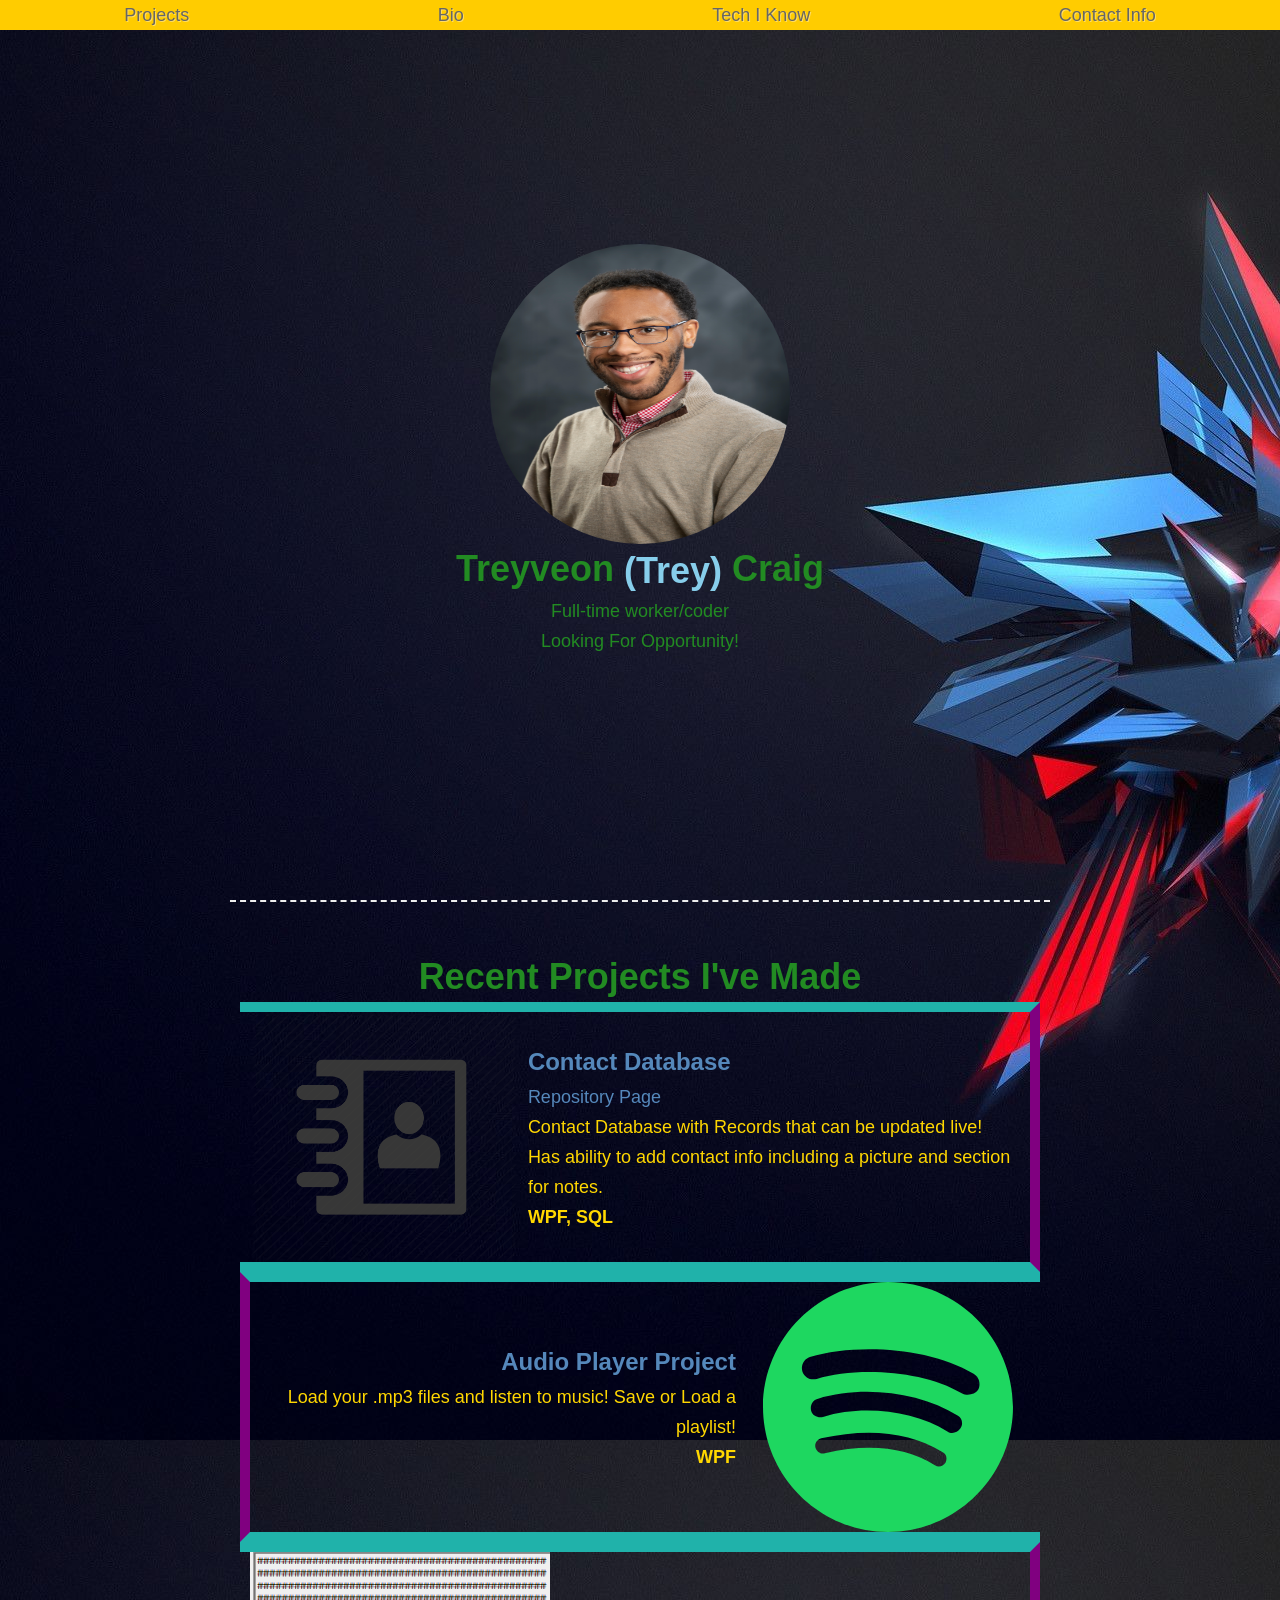
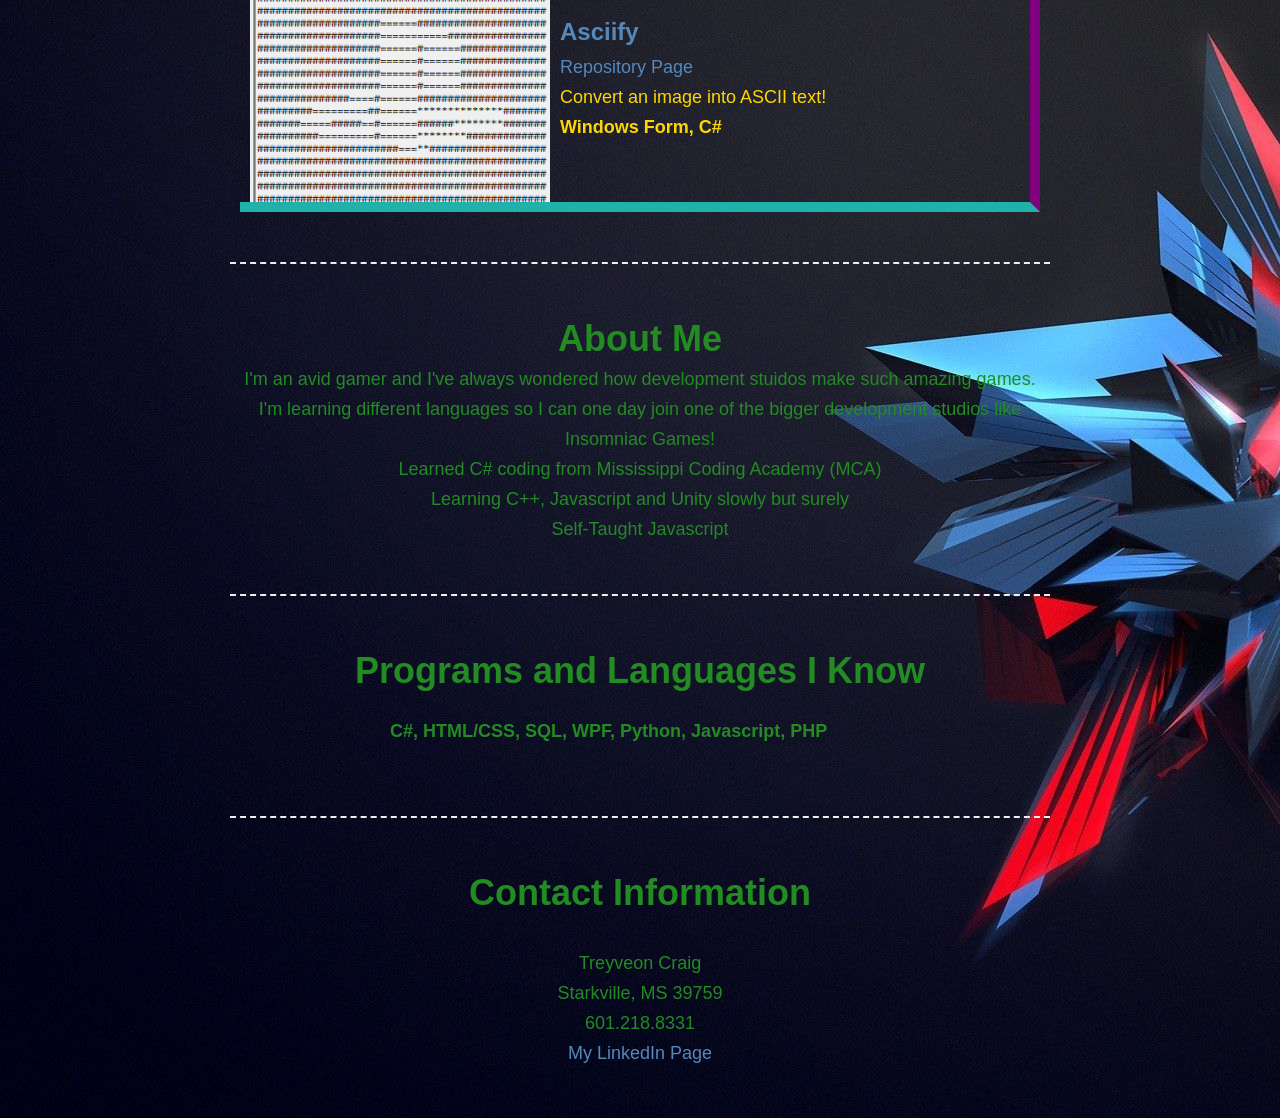
==== index.html @ c912edfa "Reuploaded Portfolio" ====
<!DOCTYPE html>
<html>
    <head>
        <title>Treyveon Craig</title>
        <link rel="stylesheet" href="styles.css" />
        <meta name="viewport" content="width=device-width,initial-scale=1" />
    </head>
        <body>
            <ul class="nav">
                <li><a href="#portfolio">Projects</a></li>
                <li><a href="#Bio">Bio</a></li>
                <li><a href="#Tech I Know">Tech I Know</a></li>
                <li><a href="#Contact Info">Contact Info</a></li>
            </ul>

            <section class="hero">
                <header>
                    <div class="headshot">                       
                        <img src ="images/Treyveon Craig.jpg" alt="Roxas"/>
                    </div>
                <h1>Treyveon <sub>Trey</sub> Craig</h1>
                <p>Full-time worker/coder</p> 
                <p>Looking For Opportunity!</p>
                </header>
            </section>

            <section id="portfolio">
                <header>
                    <h1>Recent Projects I've Made </h1>
                </header>

                <ul class="blocklist">
                    <li>
                        <img src="images/390bb357ed61cf518e72233dbc366bef.png" alt="Address Book" />
                        <div>
                            <h2><a href="" target="_blank">Contact Database</a></h2>
                            <a href="https://github.com/Trey-Craig/KH3-Memory-Match" target="_blank">Repository Page</a>
                            <p>Contact Database with Records that can be updated live!</p>
                            <p>Has ability to add contact info including a picture and section for notes.</p>
                            <ul class="list">
                                <li>WPF</li>
                                <li>SQL</li>
                            </ul>
                        </div>
                        
                    </li>

                    <li>
                        <img src="images/spotify.svg" alt="Audio Player" />
                        <div>
                            <h2><a href="https://github.com/Trey-Craig/Audio-Player" target="_blank">Audio Player Project</a></h2>
                            <p>Load your .mp3 files and listen to music! Save or Load a playlist!</p>
                            <ul class="list">
                                <li>WPF</li> 
                            </ul>
                    </div>
                    </li>

                    <li>
                        <img src="images/asciify.PNG" alt="Asciify" />
                        <div>
                            <h2><a href="https://trey-craig.github.io/Ocarina_Soundboard/" target="_blank">Asciify</a></h2>
                            <a href="https://github.com/Trey-Craig/Asciify" target="_blank">Repository Page</a>
                            <p>Convert an image into ASCII text!</p>
                            <ul class="list">
                                <li>Windows Form</li>
                                <li>C#</li>
                               
                            </ul>
                    </div>
                    </li>
                </ul>
            </section>

            <section id="Bio">
                <header>
                    <h1>About Me</h1>
                </header>
                    <div>
                        <p>I'm an avid gamer and I've always wondered how development stuidos make such amazing games. I'm learning different languages so I can one day join one of the bigger development studios like Insomniac Games!</p>
                        <p>Learned C# coding from Mississippi Coding Academy (MCA)</p>
                        <p>Learning C++, Javascript and Unity slowly but surely</p>
                        <p>Self-Taught Javascript</p>
                    </div>
                </section>

                <section id="Tech I Know">
                    <h1>Programs and  Languages I Know</h1>
                    <div class="prose">
                        <ul class="list">
                            <li>C#</li>
                            <li>HTML/CSS</li>
                            <li>SQL</li>
                            <li>WPF</li>
                            <li>Python</li>
                            <li>Javascript</li>
                            <li>PHP</li>
                        </ul>
                    </div>
                </section>

                <section id="Contact Info">
                    <h1>Contact Information</h1>
                    <address>
                        Treyveon Craig
                        Starkville, MS 39759
                        601.218.8331
                        <a href="https://www.linkedin.com/in/treyveon-craig-718452196/" target="_blank">My LinkedIn Page</a>
                    </address>
                </section>
        </body>
</html>
---- styles.css ----
*{
    margin:0;
    padding:0;
    border:0;
    font-size:inherit;
    font-weight:inherit;
    font-style:inherit;
    font-family:inherit;
    text-decoration:inherit;
    line-height:inherit;
    color:inherit;
}
html, body{
    font-family: "Helvetica Neue", Arial, Helvetica, sans-serif;
    font-size: 18px;
    line-height: 30px;
    color: forestgreen;
    /*text-shadow: 1px 1px 0px #fff;*/
    background-image: url('abstract_background.jpg');
}
body{
    text-align: center;
    overflow-x:hidden;
}

h1{
    font-size: 36px;
    line-height: 50px;
    font-weight:bold;
}

h1 sub{
   color: skyblue;
   vertical-align:middle; 
}

h1 sub:before{
    content:"(";
}

h1 sub:after{
    content:")";
}

h2{
    font-size:24px;
    line-height: 40px;
    font-weight:bold;
}
a{
    color:#58b;
}
a:hover{
    color: #369;
}
section{
    border-top: 2px dashed #eee;
    padding: 50px 10px;
    max-width: 800px;
    margin:0 auto;
}
section:target h1{
    animation:flash 1s;
}
@keyframes flash{
    from{
        text-shadow: 5px 5px 0px #fd6,
                     -5px -5px 0px #fd6;
    }
    to{
        text-shadow: 0px 0px 0px #fd6;
    }
}
address{
    white-space: pre-line;
    margin-bottom: 20 px;
}


.hero{
    height:100vh;
    min-height:400px;
    display:flex;
    flex-direction:column;
    justify-content:center;
    border: 0;
    padding: 0;
}

.hero img{
    width:100%;
    height:100%;
}


.headshot{
    width: 300px;
    height:300px;
    border-radius:50%;
    overflow:hidden;
    margin-left: auto;
    margin-right:auto;
    transition:transform 1s, box-shadow 1s;
    background-image:url("images/Sora.jpg");
    background-size: contain;
}

.headshot:hover{
    transform:rotate(360deg);
    box-shadow: 0px 0px 100px 50px blue,
                0px 0px 100px 20px #960 inset;
}
.headshot img{
    transition:opacity 1s;
}
.headshot:hover img{
    opacity: 0;
}

.list li{
    display:inline;
    font-weight:bold;
}

.list li:not(:last-child):after{
    content:", ";
}

.blocklist > li{
    display:flex;
    justify-content: center;
    border-style:solid;
    border-width: 10px;
    border-color: lightseagreen purple;
}

.blocklist > li > div{
    flex-grow:1;
    align-self:center;
    color: gold;
}
.blocklist > li > img{
    width:300px; 
    height:250px;
    margin: 0 10px;
}

.blocklist > li:nth-child(odd){
    flex-direction:row;
    text-align:left;
    border-left-width:0;
}

.blocklist > li:nth-child(even){
    flex-direction:row-reverse;
    text-align:right;
    border-right-width:0;
}

@media (max-width: 500px){
    .blocklist > li{
        display:block;
        text-align:center !important;
        border-width:0;
        margin:50px 0;
    }
}

.prose{
    text-align: justify;
    max-width: 500px;
    margin: 0 auto;
}

.prose p,
.prose ul{
    margin: 20px auto;
}

.prose li{
    list-style-position:inside;
    list-style-type: none;
    text-align: center;
}

.nav{
    width:100%;
    display:flex;
    position:fixed;
    z-index: 9999;
}
.nav li{
    list-style-type:none;
    flex-grow: 1;
}

.nav li a{
    display:block;
    line-height:50 px;
    background-color:#fc0;
    color: #666;
    text-shadow: 1px 1px 0px #fd6;
    transition:background-color 0.2s;
}

.nav li a:hover{
    background-color: #fa0;
}
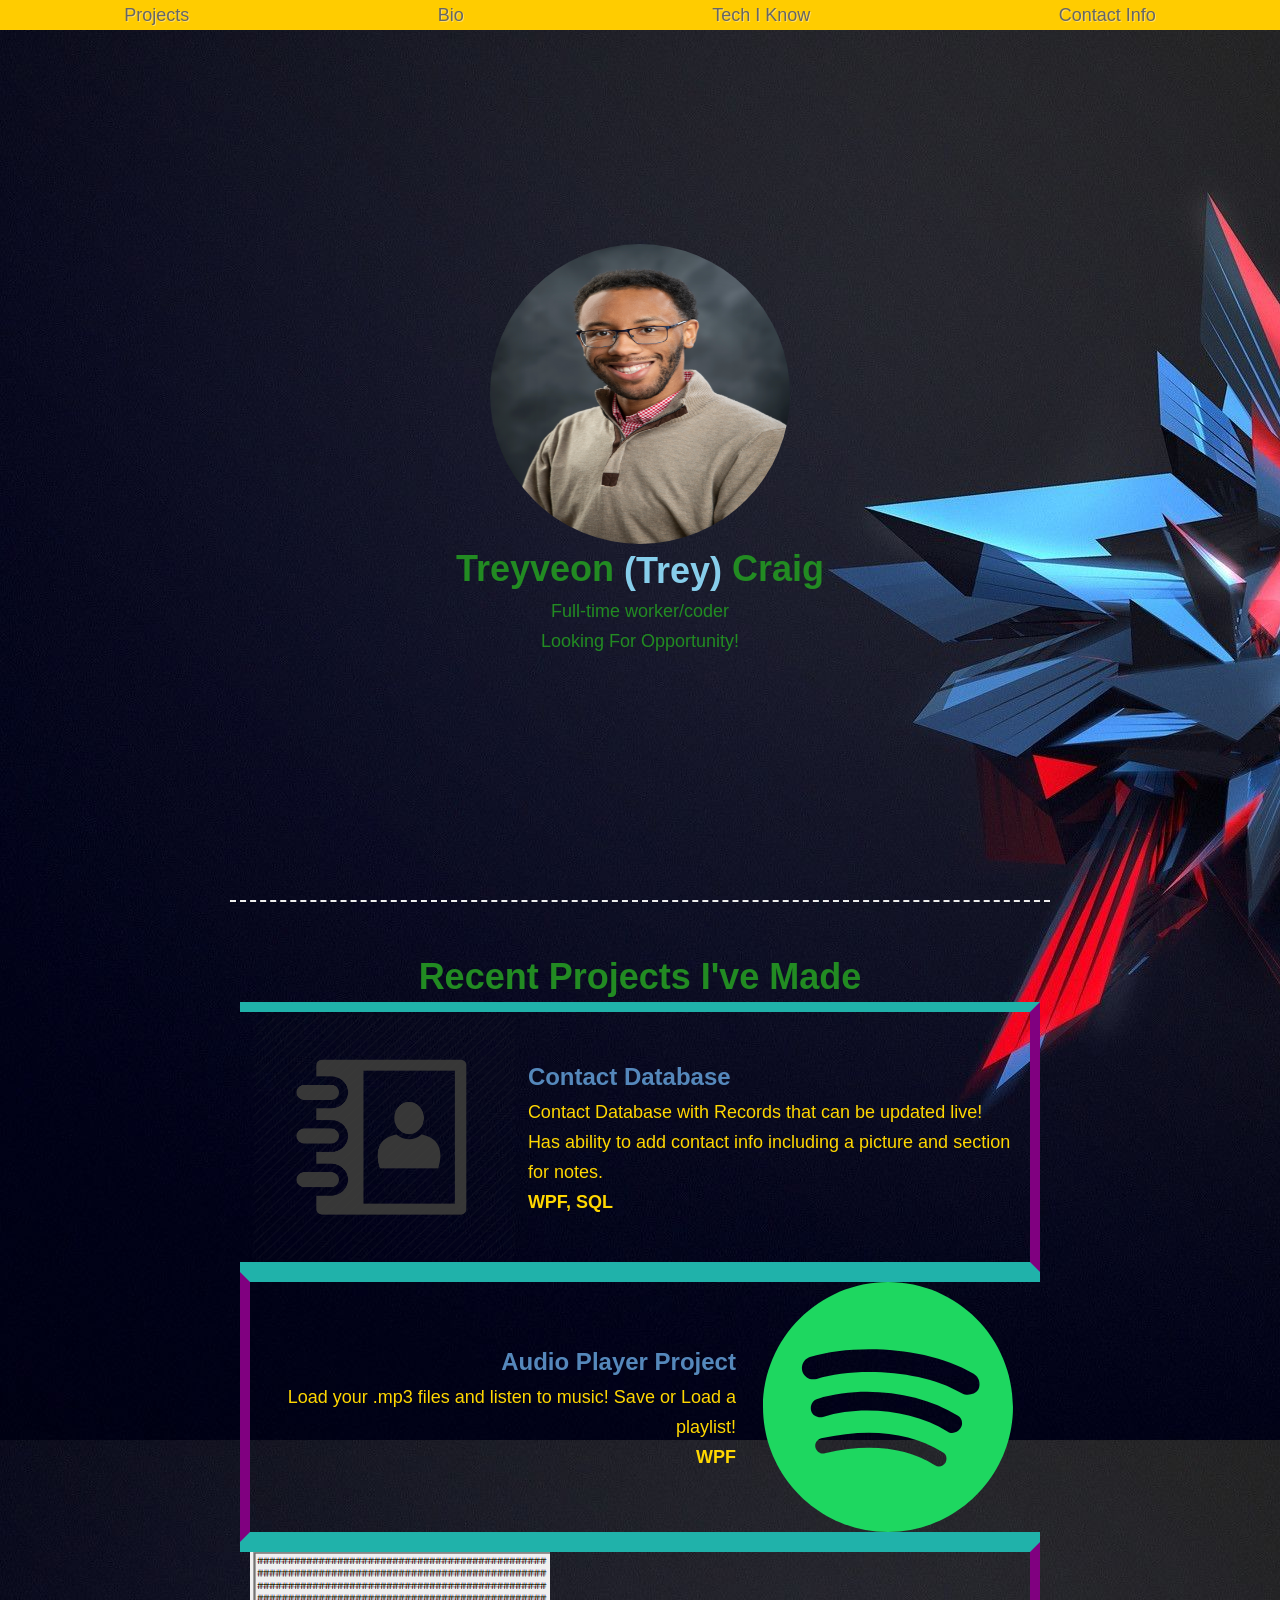
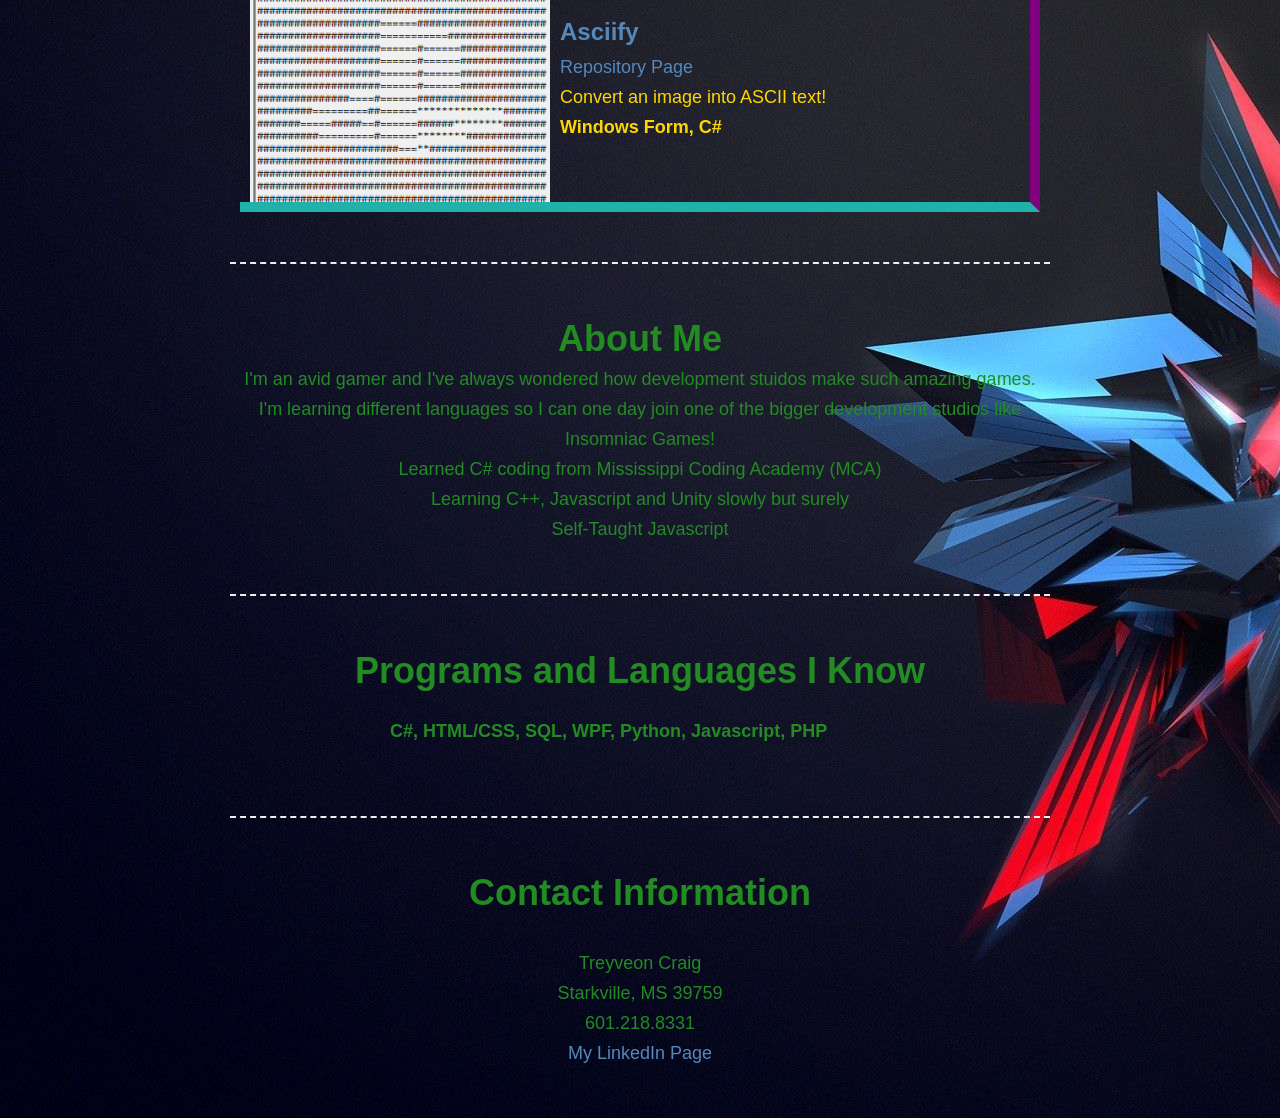
==== commit 4dd26fed: "Added database repository link" ====
--- a/index.html
+++ b/index.html
@@ -33,8 +33,7 @@
                     <li>
                         <img src="images/390bb357ed61cf518e72233dbc366bef.png" alt="Address Book" />
                         <div>
-                            <h2><a href="" target="_blank">Contact Database</a></h2>
-                            <a href="https://github.com/Trey-Craig/KH3-Memory-Match" target="_blank">Repository Page</a>
+                            <h2><a href="https://github.com/Trey-Craig/ContactDatabase" target="_blank">Contact Database</a></h2>
                             <p>Contact Database with Records that can be updated live!</p>
                             <p>Has ability to add contact info including a picture and section for notes.</p>
                             <ul class="list">
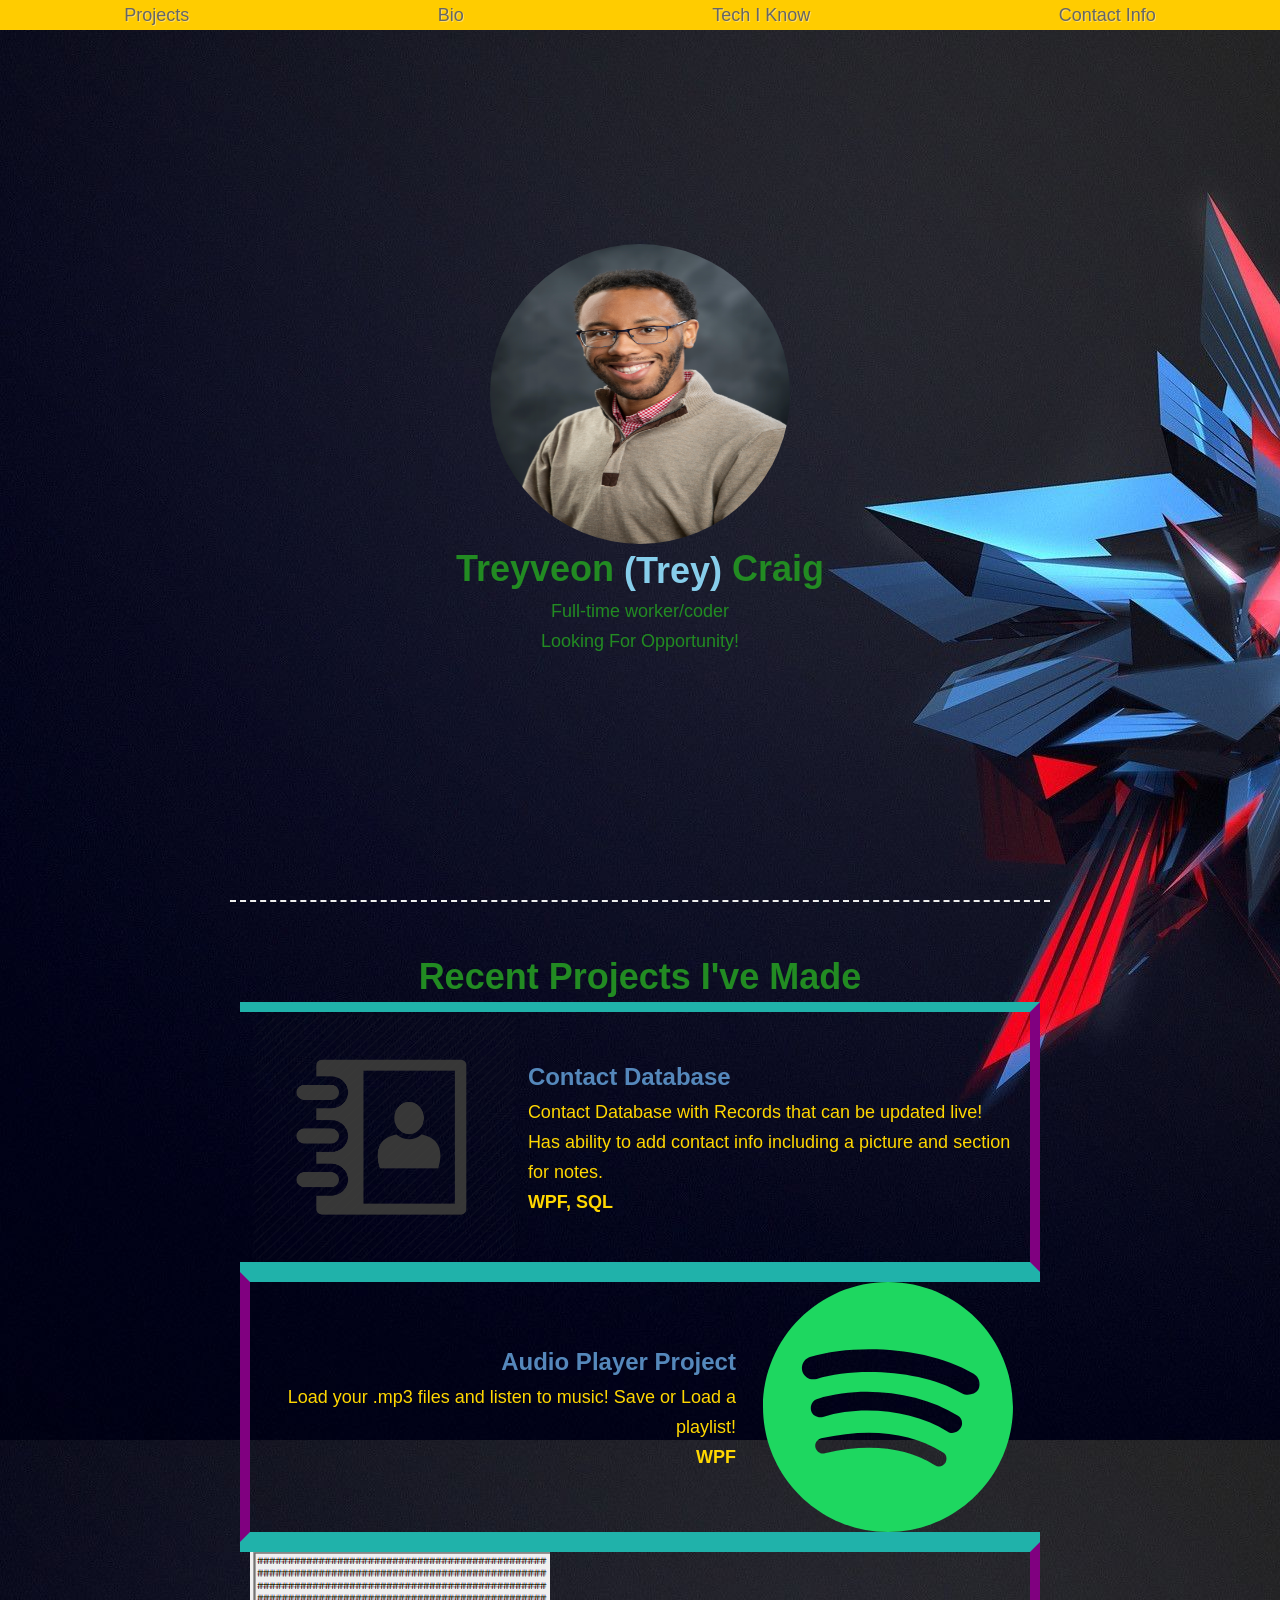
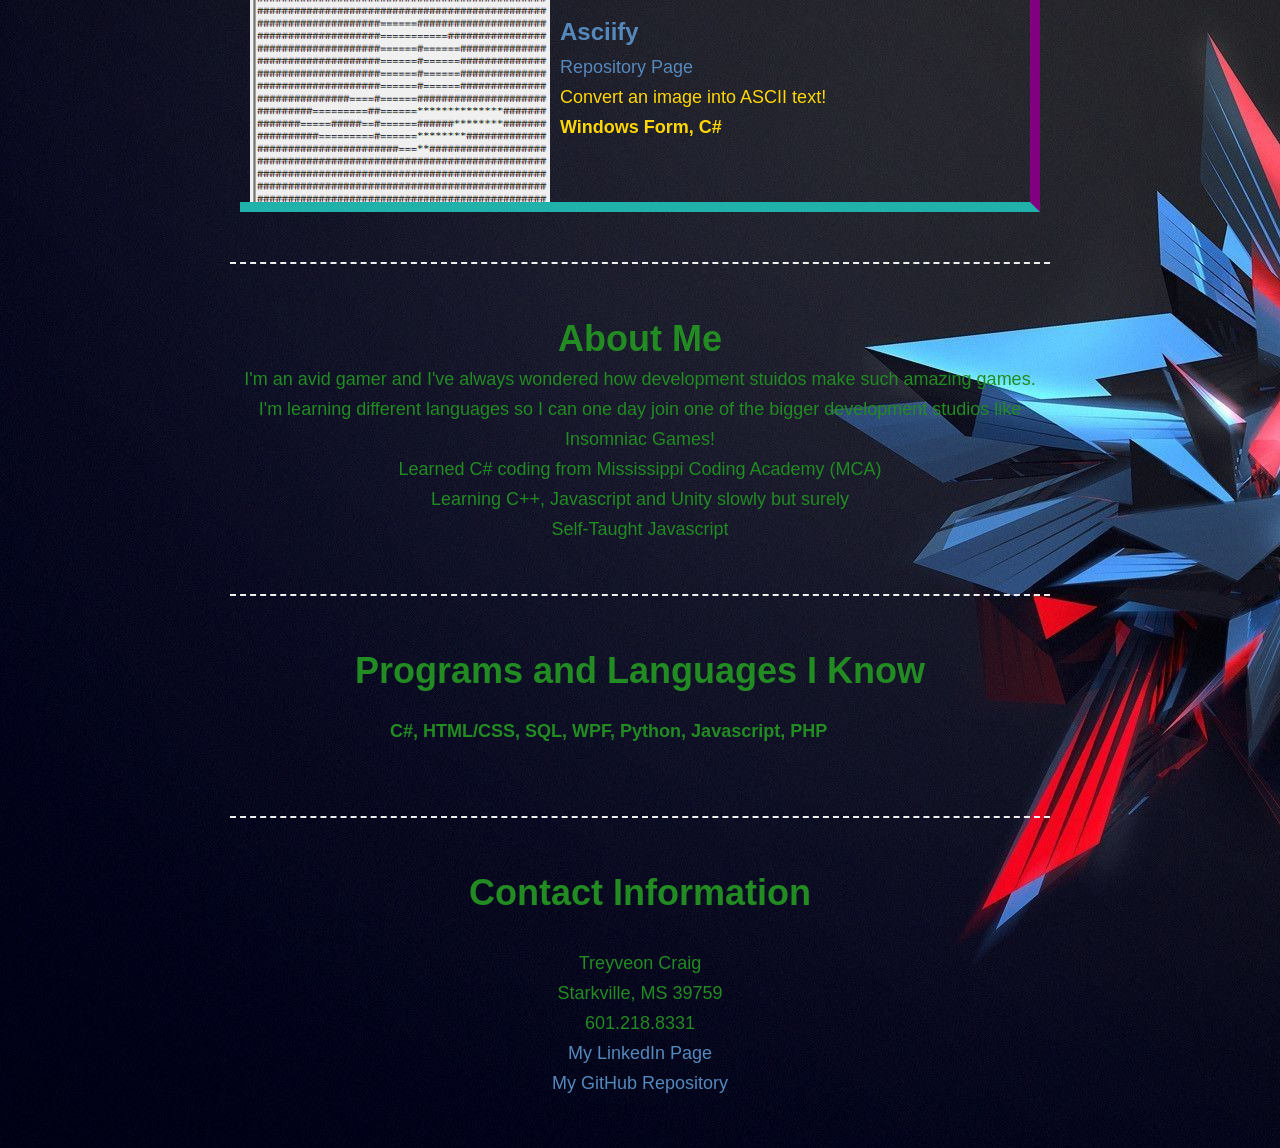
==== commit bbb8c963: "Update index.html" ====
--- a/index.html
+++ b/index.html
@@ -105,6 +105,7 @@
                         Starkville, MS 39759
                         601.218.8331
                         <a href="https://www.linkedin.com/in/treyveon-craig-718452196/" target="_blank">My LinkedIn Page</a>
+                        <a href="https://github.com/Trey-Craig" target="_blank">My GitHub Repository</a>
                     </address>
                 </section>
         </body>
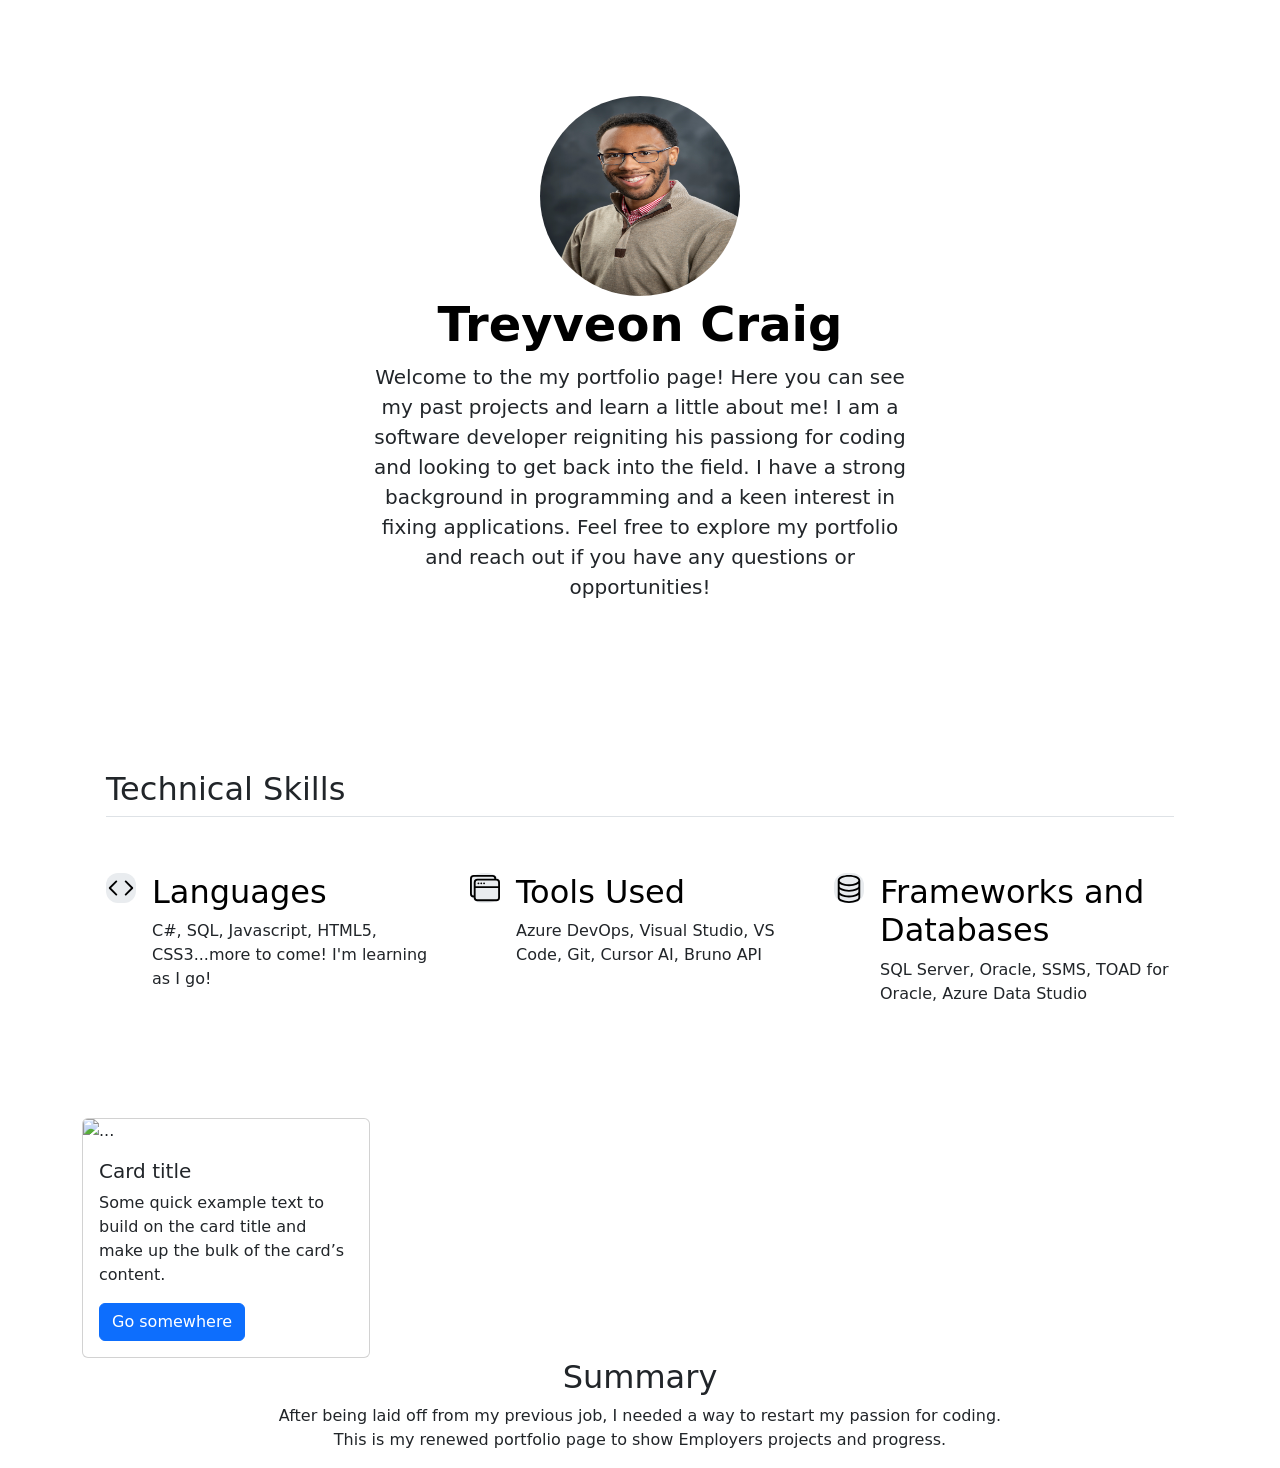
==== commit d5cd0e13: "Started framework for portfolio page" ====
--- a/index.html
+++ b/index.html
@@ -1,114 +1,120 @@
-<!DOCTYPE html>
-<html>
-    <head>
-        <title>Treyveon Craig</title>
-        <link rel="stylesheet" href="styles.css" />
-        <meta name="viewport" content="width=device-width,initial-scale=1" />
-    </head>
-        <body>
-            <ul class="nav">
-                <li><a href="#portfolio">Projects</a></li>
-                <li><a href="#Bio">Bio</a></li>
-                <li><a href="#Tech I Know">Tech I Know</a></li>
-                <li><a href="#Contact Info">Contact Info</a></li>
-            </ul>
-
-            <section class="hero">
-                <header>
-                    <div class="headshot">                       
-                        <img src ="images/Treyveon Craig.jpg" alt="Roxas"/>
-                    </div>
-                <h1>Treyveon <sub>Trey</sub> Craig</h1>
-                <p>Full-time worker/coder</p> 
-                <p>Looking For Opportunity!</p>
-                </header>
-            </section>
-
-            <section id="portfolio">
-                <header>
-                    <h1>Recent Projects I've Made </h1>
-                </header>
-
-                <ul class="blocklist">
-                    <li>
-                        <img src="images/390bb357ed61cf518e72233dbc366bef.png" alt="Address Book" />
-                        <div>
-                            <h2><a href="https://github.com/Trey-Craig/ContactDatabase" target="_blank">Contact Database</a></h2>
-                            <p>Contact Database with Records that can be updated live!</p>
-                            <p>Has ability to add contact info including a picture and section for notes.</p>
-                            <ul class="list">
-                                <li>WPF</li>
-                                <li>SQL</li>
-                            </ul>
-                        </div>
-                        
-                    </li>
-
-                    <li>
-                        <img src="images/spotify.svg" alt="Audio Player" />
-                        <div>
-                            <h2><a href="https://github.com/Trey-Craig/Audio-Player" target="_blank">Audio Player Project</a></h2>
-                            <p>Load your .mp3 files and listen to music! Save or Load a playlist!</p>
-                            <ul class="list">
-                                <li>WPF</li> 
-                            </ul>
-                    </div>
-                    </li>
-
-                    <li>
-                        <img src="images/asciify.PNG" alt="Asciify" />
-                        <div>
-                            <h2><a href="https://trey-craig.github.io/Ocarina_Soundboard/" target="_blank">Asciify</a></h2>
-                            <a href="https://github.com/Trey-Craig/Asciify" target="_blank">Repository Page</a>
-                            <p>Convert an image into ASCII text!</p>
-                            <ul class="list">
-                                <li>Windows Form</li>
-                                <li>C#</li>
-                               
-                            </ul>
-                    </div>
-                    </li>
-                </ul>
-            </section>
-
-            <section id="Bio">
-                <header>
-                    <h1>About Me</h1>
-                </header>
-                    <div>
-                        <p>I'm an avid gamer and I've always wondered how development stuidos make such amazing games. I'm learning different languages so I can one day join one of the bigger development studios like Insomniac Games!</p>
-                        <p>Learned C# coding from Mississippi Coding Academy (MCA)</p>
-                        <p>Learning C++, Javascript and Unity slowly but surely</p>
-                        <p>Self-Taught Javascript</p>
-                    </div>
-                </section>
-
-                <section id="Tech I Know">
-                    <h1>Programs and  Languages I Know</h1>
-                    <div class="prose">
-                        <ul class="list">
-                            <li>C#</li>
-                            <li>HTML/CSS</li>
-                            <li>SQL</li>
-                            <li>WPF</li>
-                            <li>Python</li>
-                            <li>Javascript</li>
-                            <li>PHP</li>
-                        </ul>
-                    </div>
-                </section>
-
-                <section id="Contact Info">
-                    <h1>Contact Information</h1>
-                    <address>
-                        Treyveon Craig
-                        Starkville, MS 39759
-                        601.218.8331
-                        <a href="https://www.linkedin.com/in/treyveon-craig-718452196/" target="_blank">My LinkedIn Page</a>
-                        <a href="https://github.com/Trey-Craig" target="_blank">My GitHub Repository</a>
-                    </address>
-                </section>
-        </body>
-</html>
-               
-                +<!doctype html>
+<html>
+<!doctype html>
+<html lang="en">
+
+<head>
+    <meta charset="UTF-8" />
+    <meta name="viewport" content="width=device-width, initial-scale=1.0" />
+    <title>Treyveon Portfolio Portal</title>
+    <link href="https://cdn.jsdelivr.net/npm/bootstrap@5.3.0-alpha3/dist/css/bootstrap.min.css" rel="stylesheet"
+        integrity="sha384-KK94CHFLLe+nY2dmCWGMq91rCGa5gtU4mk92HdvYe+M/SXH301p5ILy+dN9+nJOZ" crossorigin="anonymous" />
+    <link rel="stylesheet" href="./css/style.css" />
+</head>
+
+<body>
+    <!--Introduction-->
+    <section class="Intro">
+        <div>
+            <div class="container">
+                <div class="px-4 py-5 my-5 text-center">
+                    <img class="headshot" src="./assets/Treyveon Craig - Copy.jpg" alt="My PFP" />
+                    <h1 class="display-5 fw-bold text-body-emphasis">
+                        Treyveon Craig
+                    </h1>
+                    <div class="col-lg-6 mx-auto">
+                        <p class="lead mb-4">
+                            Welcome to the my portfolio page! Here you can see my past projects and learn a little about
+                            me!
+                            I am a software developer reigniting his passiong for coding and looking to get back into
+                            the field.
+                            I have a strong background in programming and a keen interest in fixing applications.
+                            Feel free to explore my portfolio and reach out if you have any questions or opportunities!
+                        </p>
+
+                    </div>
+                </div>
+            </div>
+        </div>
+    </section>
+
+    <!--Resume Page-->
+    <section>
+        <div class="container" id="resume">
+            <div class="container px-4 py-5" id="hanging-icons">
+                <h2 class="pb-2 border-bottom">Technical Skills</h2>
+                <div class="row g-4 py-5 row-cols-1 row-cols-lg-3">
+                    <div class="col d-flex align-items-start">
+                        <div
+                            class="icon-square text-body-emphasis bg-body-secondary d-inline-flex align-items-center justify-content-center fs-4 flex-shrink-0 me-3">
+                            <svg xmlns="http://www.w3.org/2000/svg" width="30" height="30" fill="currentcolor" class="bi bi-code" viewBox="0 0 16 16">
+  <path d="M5.854 4.854a.5.5 0 1 0-.708-.708l-3.5 3.5a.5.5 0 0 0 0 .708l3.5 3.5a.5.5 0 0 0 .708-.708L2.707 8zm4.292 0a.5.5 0 0 1 .708-.708l3.5 3.5a.5.5 0 0 1 0 .708l-3.5 3.5a.5.5 0 0 1-.708-.708L13.293 8z"/>
+</svg> </div>
+                        <div>
+                            <h3 class="fs-2 text-body-emphasis">Languages</h3>
+                            <p>C#, SQL, Javascript, HTML5, CSS3...more to come! I'm learning as I go!</p> 
+                        </div>
+                    </div>
+                    <div class="col d-flex align-items-start">
+                        <div
+                            class="icon-square text-body-emphasis bg-body-secondary d-inline-flex align-items-center justify-content-center fs-4 flex-shrink-0 me-3">
+                            <svg xmlns="http://www.w3.org/2000/svg" width="30" height="30" fill="currentColor" class="bi bi-window-stack" viewBox="0 0 16 16">
+  <path d="M4.5 6a.5.5 0 1 0 0-1 .5.5 0 0 0 0 1M6 6a.5.5 0 1 0 0-1 .5.5 0 0 0 0 1m2-.5a.5.5 0 1 1-1 0 .5.5 0 0 1 1 0"/>
+  <path d="M12 1a2 2 0 0 1 2 2 2 2 0 0 1 2 2v8a2 2 0 0 1-2 2H4a2 2 0 0 1-2-2 2 2 0 0 1-2-2V3a2 2 0 0 1 2-2zM2 12V5a2 2 0 0 1 2-2h9a1 1 0 0 0-1-1H2a1 1 0 0 0-1 1v8a1 1 0 0 0 1 1m1-4v5a1 1 0 0 0 1 1h10a1 1 0 0 0 1-1V8zm12-1V5a1 1 0 0 0-1-1H4a1 1 0 0 0-1 1v2z"/>
+</svg> </div>
+                        <div>
+                            <h3 class="fs-2 text-body-emphasis">Tools Used</h3>
+                            <p> Azure DevOps, Visual Studio, VS Code, Git, Cursor AI, Bruno API</p>
+                        </div>
+                    </div>
+                    <div class="col d-flex align-items-start">
+                        <div
+                            class="icon-square text-body-emphasis bg-body-secondary d-inline-flex align-items-center justify-content-center fs-4 flex-shrink-0 me-3">
+                            <svg xmlns="http://www.w3.org/2000/svg" width="30" height="30" fill="currentColor" class="bi bi-database" viewBox="0 0 16 16">
+  <path d="M4.318 2.687C5.234 2.271 6.536 2 8 2s2.766.27 3.682.687C12.644 3.125 13 3.627 13 4c0 .374-.356.875-1.318 1.313C10.766 5.729 9.464 6 8 6s-2.766-.27-3.682-.687C3.356 4.875 3 4.373 3 4c0-.374.356-.875 1.318-1.313M13 5.698V7c0 .374-.356.875-1.318 1.313C10.766 8.729 9.464 9 8 9s-2.766-.27-3.682-.687C3.356 7.875 3 7.373 3 7V5.698c.271.202.58.378.904.525C4.978 6.711 6.427 7 8 7s3.022-.289 4.096-.777A5 5 0 0 0 13 5.698M14 4c0-1.007-.875-1.755-1.904-2.223C11.022 1.289 9.573 1 8 1s-3.022.289-4.096.777C2.875 2.245 2 2.993 2 4v9c0 1.007.875 1.755 1.904 2.223C4.978 15.71 6.427 16 8 16s3.022-.289 4.096-.777C13.125 14.755 14 14.007 14 13zm-1 4.698V10c0 .374-.356.875-1.318 1.313C10.766 11.729 9.464 12 8 12s-2.766-.27-3.682-.687C3.356 10.875 3 10.373 3 10V8.698c.271.202.58.378.904.525C4.978 9.71 6.427 10 8 10s3.022-.289 4.096-.777A5 5 0 0 0 13 8.698m0 3V13c0 .374-.356.875-1.318 1.313C10.766 14.729 9.464 15 8 15s-2.766-.27-3.682-.687C3.356 13.875 3 13.373 3 13v-1.302c.271.202.58.378.904.525C4.978 12.71 6.427 13 8 13s3.022-.289 4.096-.777c.324-.147.633-.323.904-.525"/>
+</svg> </div>
+                        <div>
+                            <h3 class="fs-2 text-body-emphasis">Frameworks and Databases</h3>
+                            <p>SQL Server, Oracle, SSMS, TOAD for Oracle, Azure Data Studio</p>
+                        </div>
+                    </div>
+                </div>
+            </div>
+        </div>
+
+
+    </section>
+
+    <!--Past Works-->
+    <section>
+        <div class="container">
+            <div class="card" style="width: 18rem;">
+  <img src="..." class="card-img-top" alt="...">
+  <div class="card-body col-lg">
+    <h5 class="card-title">Card title</h5>
+    <p class="card-text">Some quick example text to build on the card title and make up the bulk of the card’s content.</p>
+    <a href="#" class="btn btn-primary">Go somewhere</a>
+  </div>
+</div>
+        </div>
+        
+
+    </section>
+
+    <!--About Me-->
+    <section></section>
+
+    <!--Contact Me-->
+    <section>
+        <div class="container text-center">
+            <h2>Summary</h2>
+            <p>After being laid off from my previous job, I needed a way to restart my passion for coding.</br>
+                This is my renewed portfolio page to show Employers projects and progress.</p>
+
+        </div>
+    </section>
+</body>
+
+</html>
+
+</html>
--- a/css/style.css
+++ b/css/style.css
@@ -0,0 +1,9 @@
+.headshot {
+    border-radius: 50%;
+    height: 200px;
+    width: 200px;
+}
+
+.icon-square{
+    border-radius: .75rem;
+}
